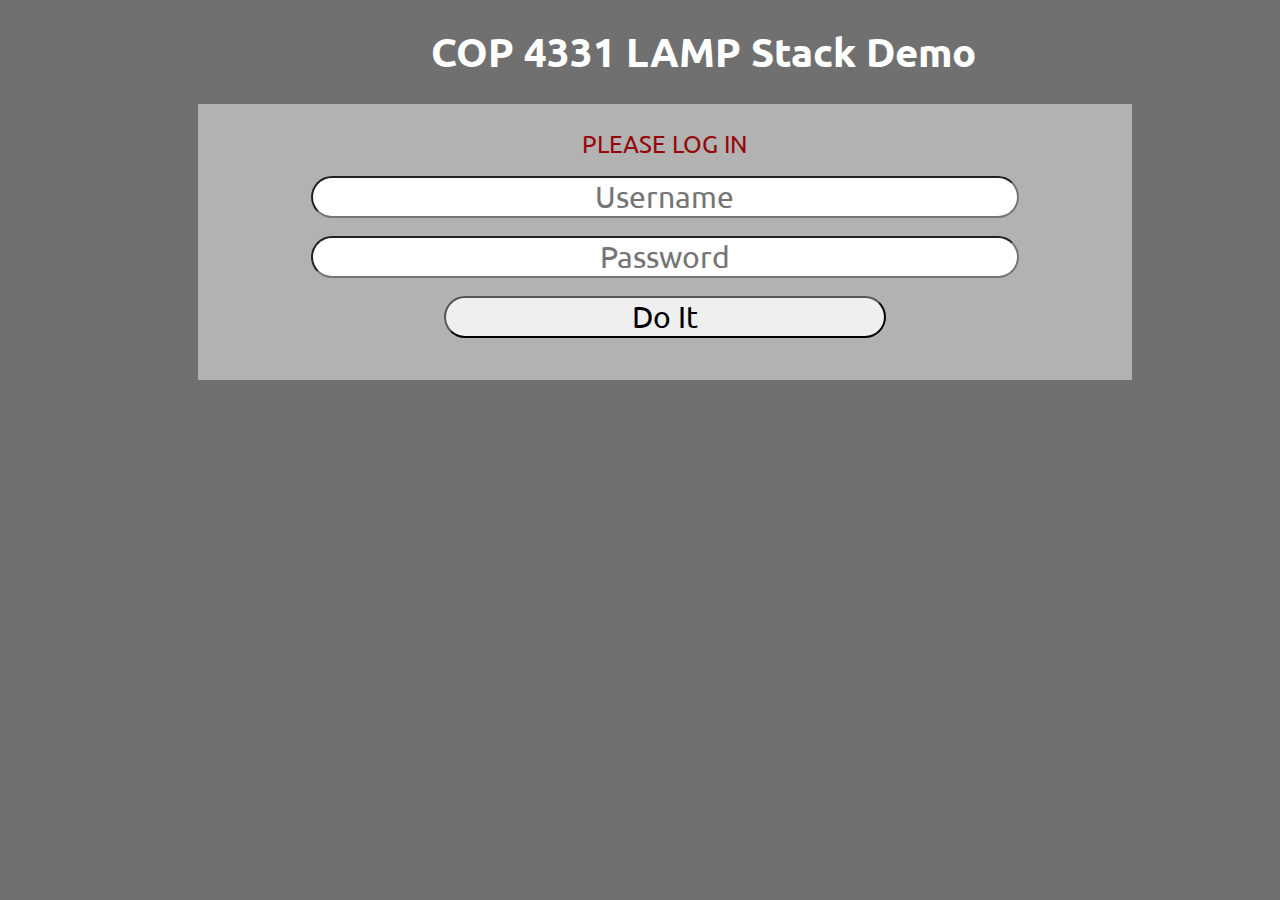
==== index.html @ fc75a2fc "Initial Commit" ====
<html>
<head>
	<title>COP 4331 LAMP Stack Demo</title>
	<script type="text/javascript" src="js/md5.js"></script>
	<script type="text/javascript" src="js/code.js"></script>
    <link href="css/styles.css" rel="stylesheet">	
    <link href="https://fonts.googleapis.com/css?family=Ubuntu" rel="stylesheet">
</head>
<body>

<h1 id="title">COP 4331 LAMP Stack Demo</h1>

<div id="loginDiv">
	<span id="inner-title">PLEASE LOG IN</span>
	<input type="text" id="loginName" placeholder="Username" /><br />
	<input type="password" id="loginPassword" placeholder="Password"/><br />
	<button type="button" id="loginButton" class="buttons" onclick="doLogin();"> Do It </button>
	<span id="loginResult"></span>
</div>

</body>
</html>
---- css/styles.css ----
body 
{
    background-color: #707070;
}

#title 
{
    font-size: 40px;
    width: 100%;
    margin: 2% 5%;
    text-align: center;
    font-family: 'Ubuntu', sans-serif;
    color: #FFFFFF;
}

#loginDiv
{
    font-size: 30px;
    width: 70%;
    margin-left: 15%;
    padding: 25px;
    background-color: #b2b2b2;
}

#loggedInDiv
{
    font-size: 30px;
    width: 70%;
    margin-left: 15%;
    padding: 25px;
    background-color: #b2b2b2;
}

#accessUIDiv
{
    font-size: 30px;
    width: 70%;
    margin-left: 15%;
    padding: 25px;
    background-color: #b2b2b2;
}

.buttons
{
    font-size: 30px;
    border-radius: 25px;
    width: 50%;
    margin-left: 25%;
    font-family: 'Ubuntu', sans-serif;
}

.buttons:hover{
    background-color: #00d5124f;
    color: #FFFFFF;
    opacity: 50%;
}

#loginName
{
	font-size: 30px;
}
#loginPassword
{
	font-size: 30px;
}
#searchText
{
	font-size: 30px;
}
#colorText
{
	font-size: 30px;
}

input[type="text"],input[type="password"]{
    border-radius: 25px;
    text-align: center;
    width: 80%;
    margin-left: 10%;
    margin-bottom: 2%;
    font-family: 'Ubuntu', sans-serif;
}

#inner-title{
    display: inline-block;
    font-size: 0.8em;
    width: 90%;
    text-align: center;
    margin-left: 5%;
    margin-bottom: 2%;
    font-family: 'Ubuntu', sans-serif;
    color: #95060a;
}

#loginResult{
    display: inline-block;
    font-size: 0.8em;
    width: 90%;
    text-align: center;
    margin-left: 5%;
    margin-bottom: 2%;
    font-family: 'Ubuntu', sans-serif;
    color: #95060a;
}

#userName{
    display: inline-block;
    width: 80%;
    margin-left: 10%;
    text-align: center;
}

#logoutButton{
    width: 20%;
    margin-left: 40%;
}

select{
    width: 30%;
    margin-left: 35%;
    margin-top: 2%;
    font-size: 0.75em;
    font-family: 'Ubuntu', sans-serif;
}

#colorSearchResult{
    display: none;
}

#colorAddResult{
    display: inline-block;
    font-size: 0.8em;
    width: 90%;
    text-align: center;
    margin-left: 5%;
    margin-top: 2%;
    margin-bottom: 1%;
    font-family: 'Ubuntu', sans-serif;
    color: #95060a;
}
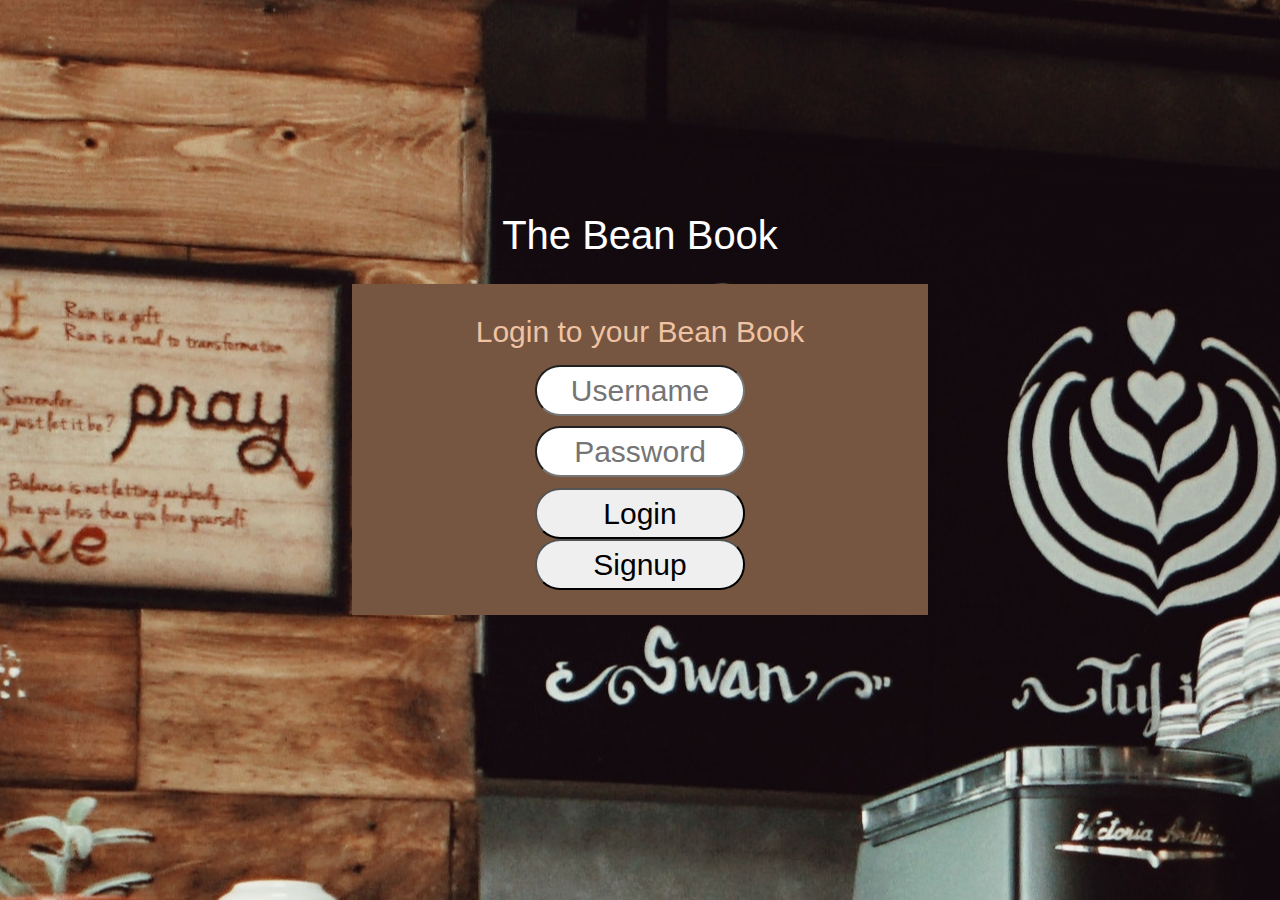
==== commit db1e343b: "Added confirmation toast when account created" ====
--- a/index.html
+++ b/index.html
@@ -1,22 +1,48 @@
-<html>
-<head>
-	<title>COP 4331 LAMP Stack Demo</title>
-	<script type="text/javascript" src="js/md5.js"></script>
-	<script type="text/javascript" src="js/code.js"></script>
-    <link href="css/styles.css" rel="stylesheet">	
-    <link href="https://fonts.googleapis.com/css?family=Ubuntu" rel="stylesheet">
-</head>
-<body>
-
-<h1 id="title">COP 4331 LAMP Stack Demo</h1>
-
-<div id="loginDiv">
-	<span id="inner-title">PLEASE LOG IN</span>
-	<input type="text" id="loginName" placeholder="Username" /><br />
-	<input type="password" id="loginPassword" placeholder="Password"/><br />
-	<button type="button" id="loginButton" class="buttons" onclick="doLogin();"> Do It </button>
-	<span id="loginResult"></span>
-</div>
-
-</body>
-</html>
+<html>
+	<head>
+		<title>The Bean Book</title>
+		<script type="text/javascript" src="js/md5.js"></script>
+		<script type="text/javascript" src="js/code.js"></script>
+		<link href="css/styles.css" rel="stylesheet">	
+		<link href="https://fonts.googleapis.com/css?family=Ubuntu" rel="stylesheet">
+
+		<link href="https://cdn.jsdelivr.net/npm/bootstrap@5.3.1/dist/css/bootstrap.min.css" rel="stylesheet">
+  		<script src="https://cdn.jsdelivr.net/npm/bootstrap@5.3.1/dist/js/bootstrap.bundle.min.js"></script>
+
+
+	</head>
+	<body>
+
+		<h1 id="title">The Bean Book</h1>
+
+		<div class="toast" role="alert" aria-live="assertive" aria-atomic="true" data-bs-delay="5000">
+			<div class="toast-header">
+				<button type="button" class="btn-close" data-bs-dismiss="toast" aria-label="Close"></button>
+			</div>
+			<div class="toast-body">
+				User Created!
+			</div>
+		</div>
+
+		<script>
+			const urlParams = new URLSearchParams(window.location.search);
+        	const signupParam = urlParams.get('signup');
+
+			// If the "signup" query parameter is present, show the toast
+			if (signupParam === 'true') {
+				// Display your Bootstrap toast here
+				var myToast = new bootstrap.Toast(document.querySelector('.toast'));
+				myToast.show();
+			}
+		</script>
+
+		<div id="loginDiv">
+			<span id="inner-title">Login to your Bean Book</span>
+			<input type="text" id="loginName" placeholder="Username" /><br />
+			<input type="password" id="loginPassword" placeholder="Password"/><br />
+			<button type="button" id="loginButton" class="buttons" onclick="doLogin();">Login</button>
+			<button type="button" id="signupButton" class="buttons" onclick="window.location.assign('signup.html');">Signup</button>
+		</div>
+
+	</body>
+</html>
--- a/css/styles.css
+++ b/css/styles.css
@@ -1,140 +1,225 @@
-body 
-{
-    background-color: #707070;
-}
-
-#title 
-{
-    font-size: 40px;
-    width: 100%;
-    margin: 2% 5%;
-    text-align: center;
-    font-family: 'Ubuntu', sans-serif;
-    color: #FFFFFF;
-}
-
-#loginDiv
-{
-    font-size: 30px;
-    width: 70%;
-    margin-left: 15%;
-    padding: 25px;
-    background-color: #b2b2b2;
-}
-
-#loggedInDiv
-{
-    font-size: 30px;
-    width: 70%;
-    margin-left: 15%;
-    padding: 25px;
-    background-color: #b2b2b2;
-}
-
-#accessUIDiv
-{
-    font-size: 30px;
-    width: 70%;
-    margin-left: 15%;
-    padding: 25px;
-    background-color: #b2b2b2;
-}
-
-.buttons
-{
-    font-size: 30px;
-    border-radius: 25px;
-    width: 50%;
-    margin-left: 25%;
-    font-family: 'Ubuntu', sans-serif;
-}
-
-.buttons:hover{
-    background-color: #00d5124f;
-    color: #FFFFFF;
-    opacity: 50%;
-}
-
-#loginName
-{
-	font-size: 30px;
-}
-#loginPassword
-{
-	font-size: 30px;
-}
-#searchText
-{
-	font-size: 30px;
-}
-#colorText
-{
-	font-size: 30px;
-}
-
-input[type="text"],input[type="password"]{
-    border-radius: 25px;
-    text-align: center;
-    width: 80%;
-    margin-left: 10%;
-    margin-bottom: 2%;
-    font-family: 'Ubuntu', sans-serif;
-}
-
-#inner-title{
-    display: inline-block;
-    font-size: 0.8em;
-    width: 90%;
-    text-align: center;
-    margin-left: 5%;
-    margin-bottom: 2%;
-    font-family: 'Ubuntu', sans-serif;
-    color: #95060a;
-}
-
-#loginResult{
-    display: inline-block;
-    font-size: 0.8em;
-    width: 90%;
-    text-align: center;
-    margin-left: 5%;
-    margin-bottom: 2%;
-    font-family: 'Ubuntu', sans-serif;
-    color: #95060a;
-}
-
-#userName{
-    display: inline-block;
-    width: 80%;
-    margin-left: 10%;
-    text-align: center;
-}
-
-#logoutButton{
-    width: 20%;
-    margin-left: 40%;
-}
-
-select{
-    width: 30%;
-    margin-left: 35%;
-    margin-top: 2%;
-    font-size: 0.75em;
-    font-family: 'Ubuntu', sans-serif;
-}
-
-#colorSearchResult{
-    display: none;
-}
-
-#colorAddResult{
-    display: inline-block;
-    font-size: 0.8em;
-    width: 90%;
-    text-align: center;
-    margin-left: 5%;
-    margin-top: 2%;
-    margin-bottom: 1%;
-    font-family: 'Ubuntu', sans-serif;
-    color: #95060a;
-}+body 
+{
+    background-image: url("../images/background.jpg");
+    background-color: #cccccc; /* Used if the image is unavailable */
+    height: 800px; /* You must set a specified height */
+    background-position: center; /* Center the image */
+    background-repeat: no-repeat; 
+    background-size:auto;
+
+    display: flex;
+    flex-direction: column;
+    align-items: center;
+    justify-content: center;
+
+   
+}
+
+.displayArea{
+    background-color: #765640;
+    width: 70%;
+    height: auto;
+    display: flex;
+    flex-direction: column;
+    align-items: center;
+    justify-content: center;
+    border: lime;
+
+    margin: 0 auto;
+}
+
+#title 
+{
+    font-size: 40px;
+    width: 100%;
+    margin: 2% 2%;
+    text-align: center;
+    font-family: 'Bookman', sans-serif;
+    color: #FFFFFF;
+}
+
+#loginDiv
+{
+    font-size: 30px;
+    width: 45%;
+    padding: 25px;
+    background-color: #765640;
+}
+
+#loggedInDiv
+{
+    display: flex;
+    flex-direction: column;
+    align-items: center;
+    justify-content: center;
+
+    font-size: 30px;
+    width: 70%;
+    padding: 25px;
+
+    border: lime solid;
+}
+
+#contacts{
+    width: 50%;
+    margin: 0 auto;
+    padding: 20px;
+    border: 1px solid #ccc;
+}
+
+#contactList{
+    list-style-position: inside;
+}
+
+#contactList li{
+    margin-bottom: 10px;
+    display: flex;
+    align-items: center;
+}
+
+.contact-info{
+    border: black solid;
+}
+
+#contactList li::before {
+    content: '\2022'; /* Unicode bullet character */
+    margin-right: 10px; /* Adjust the spacing between the bullet and text */
+    font-size: 18px; /* Adjust the bullet size as needed */
+}
+
+#accessUIDiv
+{
+    font-size: 30px;
+    width: 70%;
+    margin-left: 15%;
+    padding: 25px;
+    background-color: #765640;
+}
+
+.buttons
+{
+    font-size: 30px;
+    border-radius: 25px;
+    width: 40%;
+    margin-left: 30%;
+    font-family: 'Bookman', sans-serif;
+}
+
+.switchButton
+{
+   font-size:30px;
+   border-radius: 25px;
+   width:70%;
+   padding:25px;
+   font-family:'Bookman',sans-serif;
+   float:left;
+}
+
+.switchButton:after
+{
+  content:"";
+  clear:both;
+  display:none;
+}
+
+.switchButton button:not(:last-child)
+{
+   border-right:none;
+}
+
+.buttons:hover{
+    background-color: #4a2c2a;
+    color: #FFFFFF;
+    opacity: 50%;
+}
+
+#loginName
+{
+	font-size: 30px;
+}
+#loginPassword
+{
+	font-size: 30px;
+}
+#searchText
+{
+	font-size: 30px;
+}
+#colorText
+{
+	font-size: 30px;
+}
+
+input[type="text"],input[type="password"]{
+    border-radius: 25px;
+    text-align: center;
+    width: 40%;
+    margin-left: 30%;
+    margin-bottom: 2%;
+    font-family: 'Bookman', sans-serif;
+}
+
+#inner-title{
+    display: inline-block;
+    font-size: 1em;
+    width: 90%;
+    text-align: center;
+    margin-left: 5%;
+    margin-bottom: 2%;
+    font-family: 'Bookman', sans-serif;
+    color: #efc3a4;
+}
+
+#loginResult{
+    display: inline-block;
+    font-size: 0.8em;
+    width: 90%;
+    text-align: center;
+    margin-left: 5%;
+    margin-bottom: 2%;
+    font-family: 'Bookman', sans-serif;
+    color: #95060a;
+}
+
+#userName{
+    display: inline-block;
+    width: 80%;
+    margin-left: 10%;
+    text-align: center;
+}
+
+#logoutButton{
+    width: 20%;
+    margin-left: 40%;
+}
+
+select{
+    width: 30%;
+    margin-left: 35%;
+    margin-top: 2%;
+    font-size: 0.75em;
+    font-family: 'Bookman', sans-serif;
+}
+
+
+/*Everything below here is used by color.html and is unused ATM
+* index.html is the homepage for Bean Book, currently only includes a login function
+* color.html will be replaced by book.html for a logged in user
+* need to develop the JS for book
+*/
+
+#colorSearchResult{
+    display: none;
+}
+
+#colorAddResult{
+    display: inline-block;
+    font-size: 0.8em;
+    width: 90%;
+    text-align: center;
+    margin-left: 5%;
+    margin-top: 2%;
+    margin-bottom: 1%;
+    font-family: 'Bookman', sans-serif;
+    color: #95060a;
+}
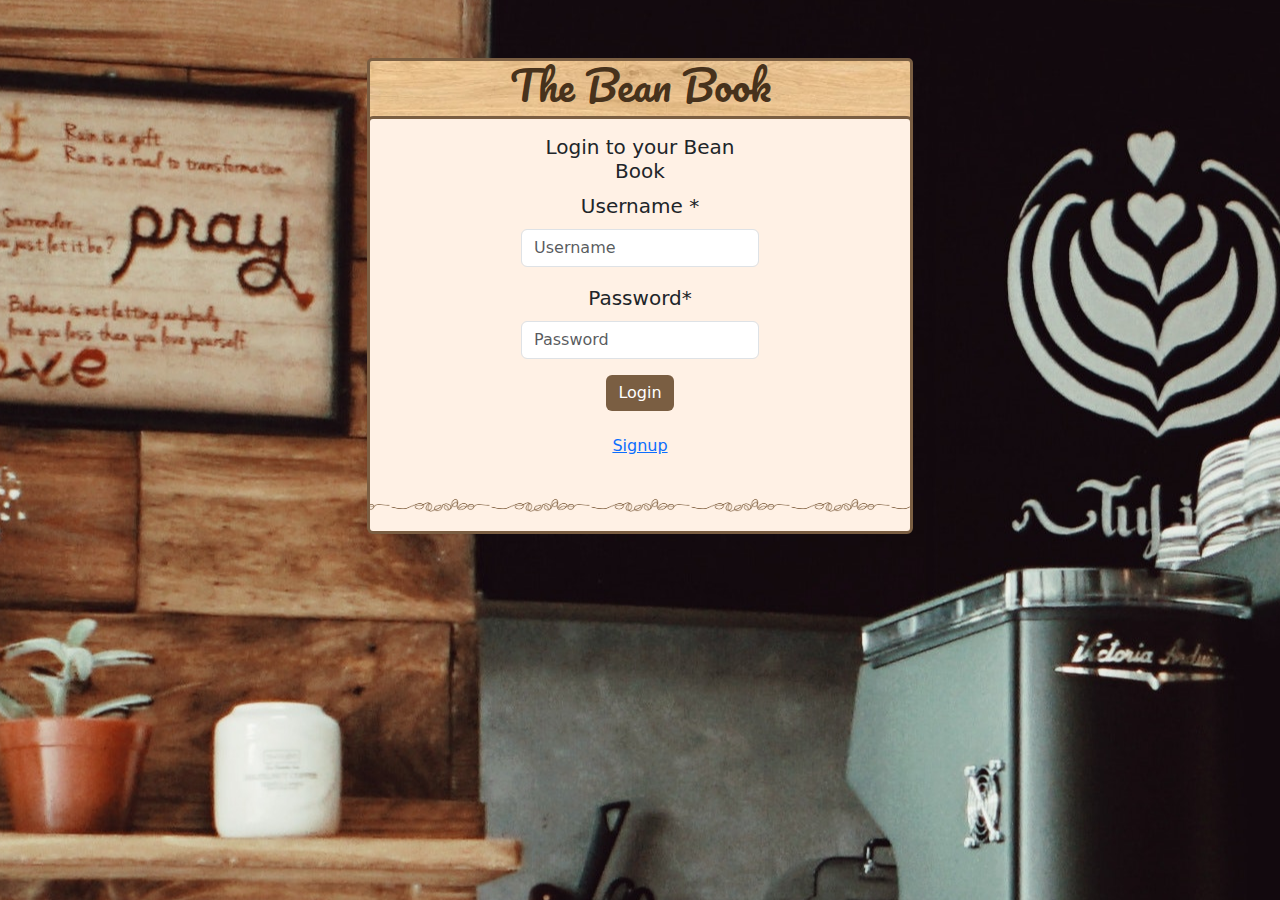
==== commit 0342078e: "Revamped Front End" ====
--- a/index.html
+++ b/index.html
@@ -1,48 +1,75 @@
+<!DOCTYPE html>
 <html>
-	<head>
-		<title>The Bean Book</title>
-		<script type="text/javascript" src="js/md5.js"></script>
-		<script type="text/javascript" src="js/code.js"></script>
-		<link href="css/styles.css" rel="stylesheet">	
-		<link href="https://fonts.googleapis.com/css?family=Ubuntu" rel="stylesheet">
+<head>
+    <title>The Bean Book</title>
+    <script type="text/javascript" src="js/md5.js"></script>
+    <script type="text/javascript" src="js/code.js"></script>
+    <link href="css/styles.css" rel="stylesheet">
+    <link href="https://fonts.googleapis.com/css?family=Ubuntu" rel="stylesheet">
 
-		<link href="https://cdn.jsdelivr.net/npm/bootstrap@5.3.1/dist/css/bootstrap.min.css" rel="stylesheet">
-  		<script src="https://cdn.jsdelivr.net/npm/bootstrap@5.3.1/dist/js/bootstrap.bundle.min.js"></script>
+    <!-- Bootstrap CSS -->
+    <link href="https://cdn.jsdelivr.net/npm/bootstrap@5.3.1/dist/css/bootstrap.min.css" rel="stylesheet">
+    <script src="https://cdn.jsdelivr.net/npm/bootstrap@5.3.1/dist/js/bootstrap.bundle.min.js"></script>
+
+    <!-- Custom Coffee Theme CSS -->
+    <link href="css/coffee-theme.css" rel="stylesheet">
+	<link href="https://fonts.googleapis.com/css?family=Pacifico&display=swap" rel="stylesheet">
 
 
-	</head>
-	<body>
+</head>
+<body>
+    <div class="container mt-5">
+        <div class="row justify-content-center">
+            <div class="col-md-6">
+                <div class="toast coffee-toast" role="alert" aria-live="assertive" aria-atomic="true" data-bs-delay="5000">
+					<div class="toast-header">
+						<button type="button" class="btn-close" data-bs-dismiss="toast" aria-label="Close"></button>
+					</div>
+					<div class="toast-body">
+						User Created!
+					</div>
+				</div>
 
-		<h1 id="title">The Bean Book</h1>
+				<div id="login-title-container">
+					<h1 id="login-title" class="text-center mb-4">The Bean Book</h1>
+				</div>
 
-		<div class="toast" role="alert" aria-live="assertive" aria-atomic="true" data-bs-delay="5000">
-			<div class="toast-header">
-				<button type="button" class="btn-close" data-bs-dismiss="toast" aria-label="Close"></button>
-			</div>
-			<div class="toast-body">
-				User Created!
-			</div>
-		</div>
 
-		<script>
-			const urlParams = new URLSearchParams(window.location.search);
-        	const signupParam = urlParams.get('signup');
+                <div class="card coffee-card">
+                    <div class="card-body" style="width: 50%;">
+                        <h5 class="card-title text-center">Login to your Bean Book</h5>
+                        
+                        <div class="mb-3">
+                            <label for="loginName" class="form-label">Username *</label>
+                            <input type="text" class="form-control" id="loginName" placeholder="Username">
+                        </div>
 
-			// If the "signup" query parameter is present, show the toast
-			if (signupParam === 'true') {
-				// Display your Bootstrap toast here
-				var myToast = new bootstrap.Toast(document.querySelector('.toast'));
-				myToast.show();
-			}
-		</script>
+                        <div class="mb-3">
+                            <label for="loginPassword" class="form-label">Password*</label>
+                            <input type="password" class="form-control" id="loginPassword" placeholder="Password">
+                        </div>
 
-		<div id="loginDiv">
-			<span id="inner-title">Login to your Bean Book</span>
-			<input type="text" id="loginName" placeholder="Username" /><br />
-			<input type="password" id="loginPassword" placeholder="Password"/><br />
-			<button type="button" id="loginButton" class="buttons" onclick="doLogin();">Login</button>
-			<button type="button" id="signupButton" class="buttons" onclick="window.location.assign('signup.html');">Signup</button>
-		</div>
+                        <button type="button" class="btn btn-coffee btn-block" onclick="doLogin();">Login</button>
+                        
+                        <div class="text-center mt-3">
+                            <button type="button" class="btn btn-link" onclick="window.location.assign('signup.html');">Signup</button>
+                        </div>
+                    </div>
+                </div>
+            </div>
+        </div>
+    </div>
 
-	</body>
+    <script>
+        const urlParams = new URLSearchParams(window.location.search);
+        const signupParam = urlParams.get('signup');
+
+        // If the "signup" query parameter is present, show the toast
+        if (signupParam === 'true') {
+            // Display your Bootstrap toast here
+            var myToast = new bootstrap.Toast(document.querySelector('.toast'));
+            myToast.show();
+        }
+    </script>
+</body>
 </html>
--- a/css/styles.css
+++ b/css/styles.css
@@ -2,7 +2,6 @@
 {
     background-image: url("../images/background.jpg");
     background-color: #cccccc; /* Used if the image is unavailable */
-    height: 800px; /* You must set a specified height */
     background-position: center; /* Center the image */
     background-repeat: no-repeat; 
     background-size:auto;
@@ -12,20 +11,7 @@
     align-items: center;
     justify-content: center;
 
-   
-}
-
-.displayArea{
-    background-color: #765640;
-    width: 70%;
-    height: auto;
-    display: flex;
-    flex-direction: column;
-    align-items: center;
-    justify-content: center;
-    border: lime;
-
-    margin: 0 auto;
+   padding: 10px;
 }
 
 #title 
@@ -38,188 +24,121 @@
     color: #FFFFFF;
 }
 
-#loginDiv
-{
-    font-size: 30px;
-    width: 45%;
-    padding: 25px;
-    background-color: #765640;
-}
-
-#loggedInDiv
+#greetingDiv
 {
     display: flex;
     flex-direction: column;
     align-items: center;
     justify-content: center;
 
+    width: 90%;
     font-size: 30px;
-    width: 70%;
     padding: 25px;
+}
 
-    border: lime solid;
+.card-body{
+    width: 100%;
 }
 
 #contacts{
-    width: 50%;
+    width: 80%;
     margin: 0 auto;
+    margin-bottom: 5px;
     padding: 20px;
     border: 1px solid #ccc;
+
+    background-color: rgb(247, 237, 220);
+
+    overflow-y: auto;
 }
 
-#contactList{
-    list-style-position: inside;
+.no-contacts {
+    text-align: center;
+    margin-left: 45%;
+    font-style: italic;
+    font-size: 1.5rem; /* Adjust the font size as needed */
+    margin-top: 20px; /* Adjust the top margin for centering */
 }
 
-#contactList li{
+
+#contacts ul{
+    list-style: none;
+}
+
+#contacts-header{
+    display: flex;
+    justify-content: space-between;
+    align-items: center;
+    padding-bottom: 5px;
+    border-bottom: 1px solid #ccc;
+}
+
+#contacts-header h3{
+    margin-left: 45%;
+}
+
+.contact-item {
+    display: flex; /* Use flexbox to arrange contact image and info horizontally */
+    align-items: center; /* Center vertically within the contact-item */
+    width: 100%; /* Expand contact-item to full width */
+}
+
+#contactList {
+    padding-left: 0; /* Remove default padding for list */
+}
+
+#contactList li {
     margin-bottom: 10px;
     display: flex;
     align-items: center;
+    border-bottom: 1px solid #ccc; /* Add a light gray border at the bottom */
+    padding: 10px 0; /* Add some spacing between items */
+}
+
+#contactList li:last-child {
+    border-bottom: none; /* Remove border from the last item to avoid an extra line */
+}
+
+.contact-image{
+    margin-left: 10px;
+    margin-right: 10px;
+}
+
+.contact-image img {
+    max-width: 50px; /* Adjust the value to your preferred maximum width */
+    max-height: 50px; /* Adjust the value to your preferred maximum height */
 }
 
 .contact-info{
-    border: black solid;
+    margin-left: 40px;
+    flex-grow: 1;
+    font-size: large;
 }
 
-#contactList li::before {
-    content: '\2022'; /* Unicode bullet character */
-    margin-right: 10px; /* Adjust the spacing between the bullet and text */
-    font-size: 18px; /* Adjust the bullet size as needed */
+.info {
+    display: flex;
+    flex-direction: column; /* Stack email and phone vertically */
 }
 
-#accessUIDiv
-{
-    font-size: 30px;
-    width: 70%;
-    margin-left: 15%;
-    padding: 25px;
-    background-color: #765640;
+.email,
+.phone {
+    margin: 0.2em 0; /* Add some spacing between email and phone */
 }
 
-.buttons
-{
-    font-size: 30px;
-    border-radius: 25px;
-    width: 40%;
-    margin-left: 30%;
-    font-family: 'Bookman', sans-serif;
+#editContactForm {
+    display: flex;
+    flex-direction: column;
+    align-items: center;
+    justify-content: center;
 }
 
-.switchButton
-{
-   font-size:30px;
-   border-radius: 25px;
-   width:70%;
-   padding:25px;
-   font-family:'Bookman',sans-serif;
-   float:left;
+#contactForm {
+    display: flex;
+    flex-direction: column;
+    align-items: center;
+    justify-content: center;
 }
 
-.switchButton:after
-{
-  content:"";
-  clear:both;
-  display:none;
-}
-
-.switchButton button:not(:last-child)
-{
-   border-right:none;
-}
-
-.buttons:hover{
-    background-color: #4a2c2a;
-    color: #FFFFFF;
-    opacity: 50%;
-}
-
-#loginName
-{
-	font-size: 30px;
-}
-#loginPassword
-{
-	font-size: 30px;
-}
-#searchText
-{
-	font-size: 30px;
-}
-#colorText
-{
-	font-size: 30px;
-}
-
-input[type="text"],input[type="password"]{
-    border-radius: 25px;
-    text-align: center;
-    width: 40%;
-    margin-left: 30%;
-    margin-bottom: 2%;
-    font-family: 'Bookman', sans-serif;
-}
-
-#inner-title{
-    display: inline-block;
-    font-size: 1em;
-    width: 90%;
-    text-align: center;
-    margin-left: 5%;
-    margin-bottom: 2%;
-    font-family: 'Bookman', sans-serif;
-    color: #efc3a4;
-}
-
-#loginResult{
-    display: inline-block;
-    font-size: 0.8em;
-    width: 90%;
-    text-align: center;
-    margin-left: 5%;
-    margin-bottom: 2%;
-    font-family: 'Bookman', sans-serif;
-    color: #95060a;
-}
-
-#userName{
-    display: inline-block;
-    width: 80%;
-    margin-left: 10%;
-    text-align: center;
-}
-
-#logoutButton{
-    width: 20%;
-    margin-left: 40%;
-}
-
-select{
-    width: 30%;
-    margin-left: 35%;
-    margin-top: 2%;
-    font-size: 0.75em;
-    font-family: 'Bookman', sans-serif;
-}
-
-
-/*Everything below here is used by color.html and is unused ATM
-* index.html is the homepage for Bean Book, currently only includes a login function
-* color.html will be replaced by book.html for a logged in user
-* need to develop the JS for book
-*/
-
-#colorSearchResult{
-    display: none;
-}
-
-#colorAddResult{
-    display: inline-block;
-    font-size: 0.8em;
-    width: 90%;
-    text-align: center;
-    margin-left: 5%;
-    margin-top: 2%;
-    margin-bottom: 1%;
-    font-family: 'Bookman', sans-serif;
-    color: #95060a;
-}
+.form-label{
+    font-size: 20px;
+}--- a/css/coffee-theme.css
+++ b/css/coffee-theme.css
@@ -0,0 +1,172 @@
+/* Custom Coffee Theme CSS */
+
+.coffee-card {
+    background-color: #fff1e5; /* Coffee color background */
+    border: 3px solid #7a5e42; /* Coffee bean border */
+
+    display: flex; /* Use flexbox */
+    flex-direction: column; /* Stack child elements vertically */
+    align-items: center; /* Center horizontally */
+    justify-content: center; /* Center vertically */
+    text-align: center; /* Center text */
+
+
+}
+
+.coffee-card::after {
+    content: "";
+    display: block;
+    width: 100%;
+    height: 50px; /* Adjust the height as needed */
+    background-image: url("../images/bottom-border.png"); /* Replace with your image path */
+    background-repeat: repeat-x; /* Repeat the image horizontally */
+    background-size: contain; /* Adjust the size as needed */
+    background-position: center bottom; /* Position the image at the bottom center */
+}
+
+#coffee-card input[type="text"], #coffee-card input[type="password"] {
+    width: 50%; /* Set the width to 100% to span the container */
+    padding: 10px; /* Add some padding for spacing */
+    margin: 10px 0; /* Add margin to space them vertically */
+    box-sizing: border-box; /* Include padding and border in the width */
+}
+
+#logoutButton{
+    margin-top: 5px;
+    margin-right: 5px;
+    margin-left: auto;
+}
+
+.btn-coffee {
+    background-color: #7a5e42; /* Coffee bean button background */
+    color: #fff; /* White text on coffee bean button */
+    border: none;
+}
+
+.btn-coffee:hover {
+    background-color: #6c5138; /* Darker coffee bean button background on hover */
+    color: #fff; /* White text on coffee bean button */
+}
+
+
+#login-title {
+    font-family: 'Pacifico', cursive; /* Use the 'Pacifico' Google Font for a decorative title font */
+    font-size: 2.5rem; /* Increase the font size for emphasis */
+    color: #47321c; /* Coffee bean color for the title */
+    text-align: center; /* Center the title text */
+}
+
+#login-title-container {
+    background-image: url('../images/wood-background.jpg');
+    /* Additional background properties */
+    background-size: cover;
+    background-repeat: no-repeat;
+    background-position: center;
+
+    border-radius: 5px;
+    border: 3px solid #7a5e42; 
+
+    margin-bottom: -20px;
+}
+
+.modal-content {
+    background-color: #fff1e5; /* Coffee-themed background color */
+    border: 3px solid #7a5e42; /* Coffee bean border */
+    box-shadow: 0 4px 8px rgba(0, 0, 0, 0.2); /* Add a shadow effect */
+    text-align: center;
+}
+
+/* Style the modal header */
+.modal-header {
+    background-image: url('../images/wood-background.jpg');
+    background-size: cover;
+    background-repeat: no-repeat;
+    background-position: center;
+}
+
+/* Style the modal title */
+.modal-title {
+
+    color: #47321c;
+    font-family: 'Pacifico', cursive; /* Decorative title font */
+    font-size: 2.5rem;
+}
+
+/* Style the modal body content */
+.modal-body {
+    font-size: large;
+    display: flex; /* Use flexbox for layout */
+    flex-direction: column; /* Stack elements vertically */
+    align-items: center;
+}
+
+/* Style individual elements within the modal body */
+.modal-body label {
+    font-weight: bold; /* Make labels bold */
+}
+
+.modal-body .form-group {
+    margin-bottom: 20px; /* Add spacing between form groups */
+}
+
+/* Center-align text within form groups */
+.modal-body .form-group input[type="text"],
+.modal-body .form-group input[type="email"],
+.modal-body .form-group input[type="tel"] {
+    text-align: center;
+    width: 100%; /* Expand input fields to full width */
+}
+
+/* Style buttons within the modal body */
+.modal-body .btn {
+    background-color: #7a5e42;
+    color: #fff;
+    margin-right: 10px; /* Add spacing between buttons */
+}
+
+/* Add hover effect to buttons */
+.modal-body .btn:hover {
+    background-color: #6c5138;
+}
+
+#editContactModal .edit-bean-button {
+    text-align: center;
+    margin: 0 auto; /* Center horizontally within the modal */
+    display: block; /* Ensure it takes up the full width available */
+}
+
+/* Style the entire toast */
+.coffee-toast {
+    background-color: #ffeecc; /* Change this to your desired background color */
+    border: 1px solid #ffeecc;
+    color: #884422; /* Change this to your desired text color */
+}
+
+/* Style the close button */
+.coffee-toast .btn-close {
+    color: #884422; /* Change this to your desired close button color */
+}
+
+/* Style the toast header */
+.coffee-toast .toast-header {
+    padding: 0.2rem 0.5rem; /* Adjust the padding to make the header thin */
+}
+
+/* Style the toast body */
+.coffee-toast .toast-body {
+    font-size: large;
+    display: flex; /* Use flexbox for layout */
+    flex-direction: column; /* Stack elements vertically */
+    align-items: center;
+    font-weight: bold; /* Example style */
+}
+
+
+.toast {
+    position: absolute;
+    top: 10px; /* Adjust the top position as needed */
+    right: 10px; /* Adjust the right position as needed */
+    background-color: #ffeecc; /* Change this to your desired background color */
+    border: 1px solid #ffeecc;
+    color: #884422; /* Change this to your desired text color */
+}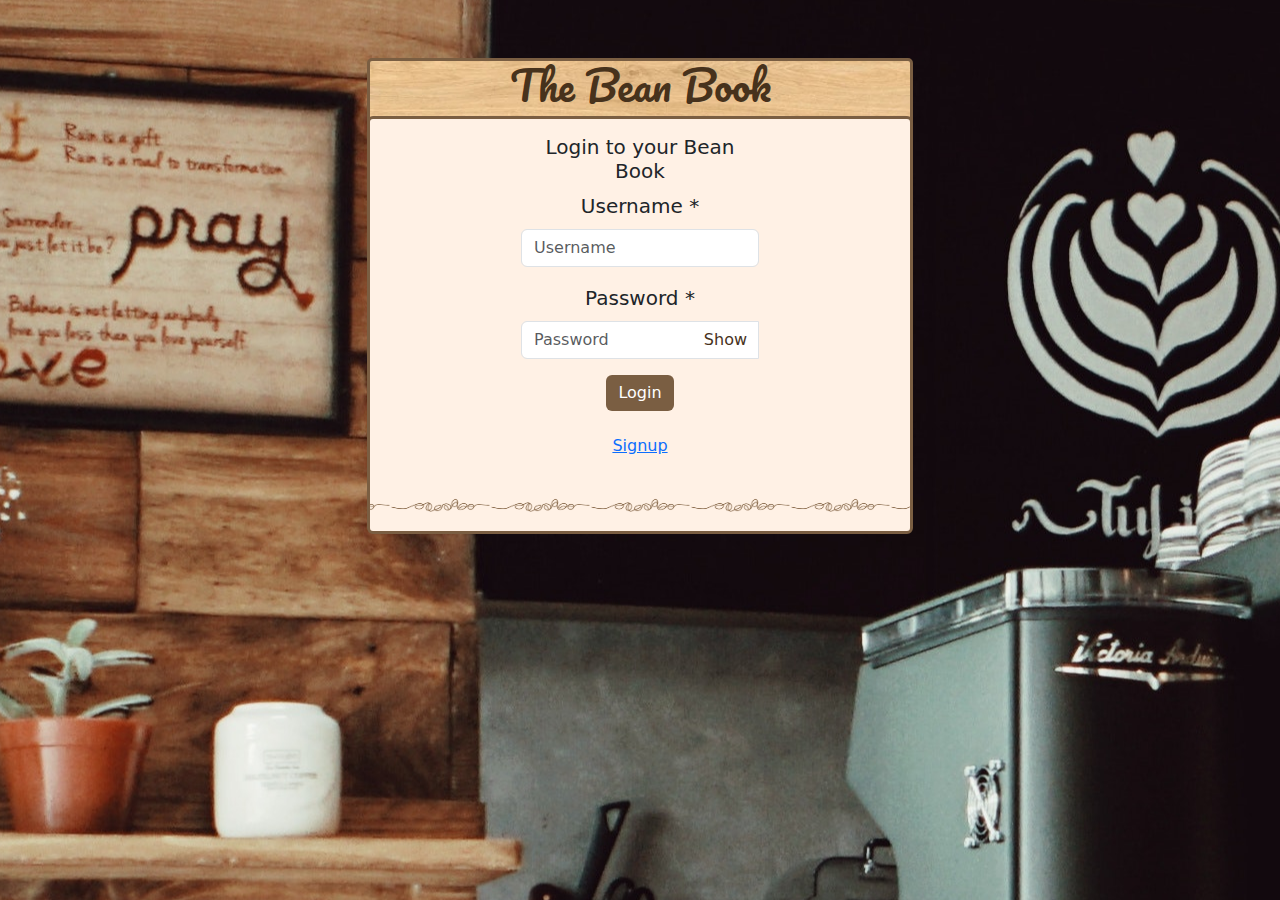
==== commit 08cee40b: "Added username check and show password toggle" ====
--- a/index.html
+++ b/index.html
@@ -45,9 +45,30 @@
                         </div>
 
                         <div class="mb-3">
-                            <label for="loginPassword" class="form-label">Password*</label>
-                            <input type="password" class="form-control" id="loginPassword" placeholder="Password">
+                            <div class="mb-3 position-relative">
+                                <label for="loginPassword" class="form-label">Password *</label>
+                                <div class="input-group">
+                                    <input type="password" class="form-control" id="loginPassword" name="loginPassword" placeholder="Password">
+                                    <button type="button" id="togglePassword" class="btn btn-coffee position-absolute end-0 top-50 translate-middle-y">Show</button>
+                                </div>
+                            </div>
+                        
+                            <script>
+                                const togglePasswordButton = document.getElementById("togglePassword");
+                                const passwordInput = document.getElementById("loginPassword");
+                        
+                                togglePasswordButton.addEventListener("click", function () {
+                                    if (passwordInput.type === "password") {
+                                        passwordInput.type = "text";
+                                        togglePasswordButton.textContent = "Hide";
+                                    } else {
+                                        passwordInput.type = "password";
+                                        togglePasswordButton.textContent = "Show";
+                                    }
+                                });
+                            </script>
                         </div>
+ 
 
                         <button type="button" class="btn btn-coffee btn-block" onclick="doLogin();">Login</button>
                         
--- a/css/coffee-theme.css
+++ b/css/coffee-theme.css
@@ -48,6 +48,18 @@
     color: #fff; /* White text on coffee bean button */
 }
 
+#togglePassword {
+    background: transparent; /* Set the background to transparent */
+    color: #47321c; /* Set the text color to coffee color */
+    border: none; /* Remove the button border */
+    outline: none; /* Remove the outline when focused */
+    cursor: pointer; /* Add a pointer cursor on hover */
+}
+
+#togglePassword:hover {
+    color: rgb(61, 42, 23); /* Darker coffee bean button background on hover */
+    font-size: 110%;
+}
 
 #login-title {
     font-family: 'Pacifico', cursive; /* Use the 'Pacifico' Google Font for a decorative title font */
